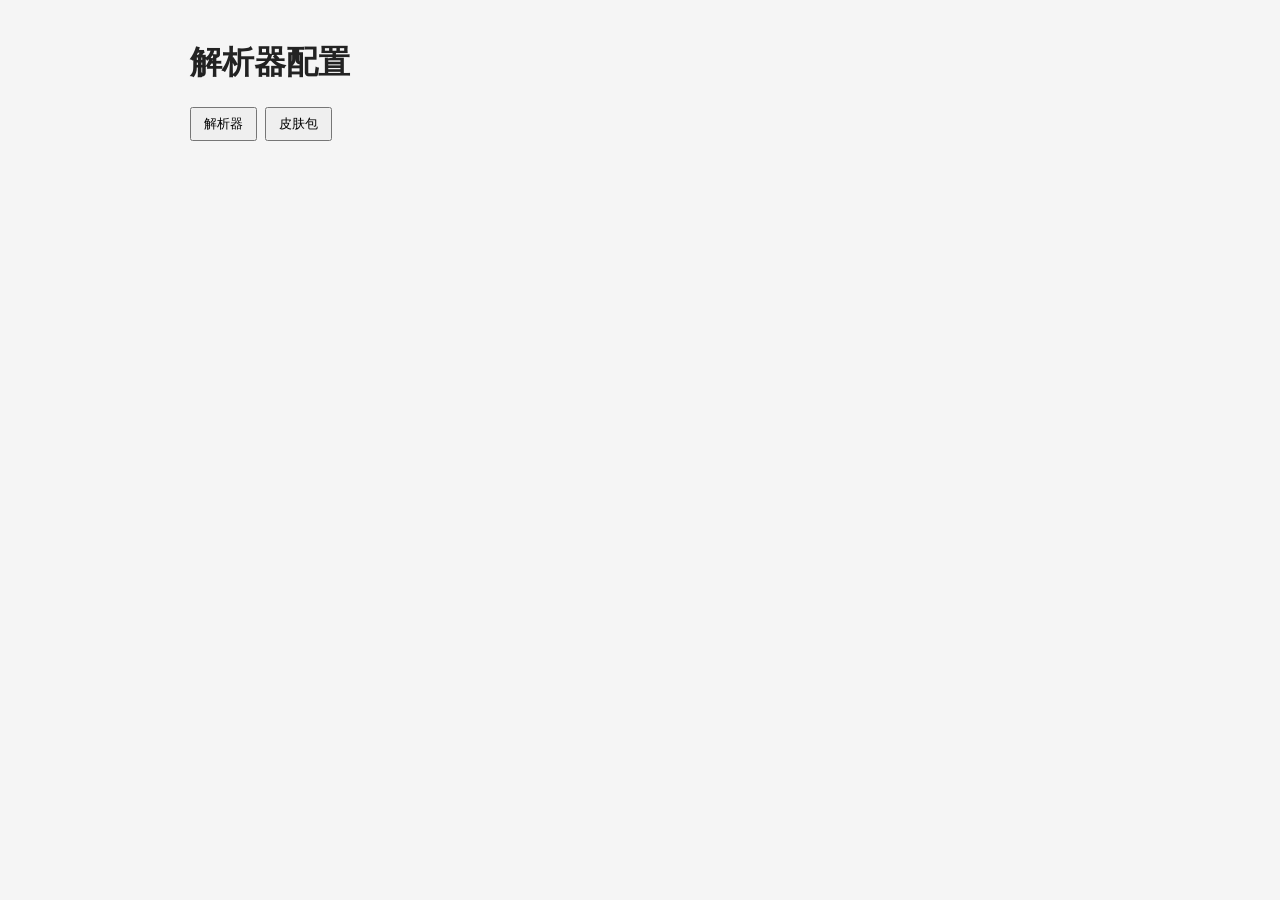
==== pages/parser-settings/index.html @ 2f248482 "🎨 重写插件解析器注册逻辑，所有解析器后续需要重写" ====
<!doctype html>
<html lang="zh-CN">
  <head>
    <meta charset="utf-8" />
    <meta name="viewport" content="width=device-width, initial-scale=1" />
    <title>解析器配置</title>
    <link rel="stylesheet" href="./style.css" />
  </head>
  <body>
    <main>
      <h1>解析器配置</h1>
      <nav>
        <button data-tab="parsers">解析器</button>
        <button data-tab="skins">皮肤包</button>
      </nav>
      <section id="parsers-panel">
        <div id="parsers"></div>
      </section>
      <section id="skins-panel" hidden>
        <p id="skin-message"></p>
        <div id="skins"></div>
      </section>
      <pre id="status"></pre>
    </main>
    <script type="module" src="./app.js"></script>
  </body>
</html>
---- pages/parser-settings/style.css ----
:root {
  color-scheme: light dark;
  font-family: "Microsoft YaHei", sans-serif;
}

body {
  margin: 0;
  padding: 20px;
  background: #f5f5f5;
  color: #222;
}

main {
  max-width: 900px;
  margin: 0 auto;
}

nav {
  display: flex;
  gap: 8px;
  margin-bottom: 16px;
}

button {
  padding: 6px 12px;
  cursor: pointer;
}

.parser {
  margin-bottom: 12px;
  padding: 12px;
  border: 1px solid #ccc;
  background: #fff;
}

.field {
  margin: 8px 0;
}

.field label {
  display: block;
  margin-bottom: 4px;
}

.field input[type="text"],
.field select {
  width: 100%;
  box-sizing: border-box;
}

#status {
  min-height: 1.2em;
  white-space: pre-wrap;
}

[data-theme="dark"] body {
  background: #1f1f1f;
  color: #eee;
}

[data-theme="dark"] .parser {
  background: #2b2b2b;
  border-color: #555;
}

[data-theme="dark"] {
  color-scheme: dark;
}
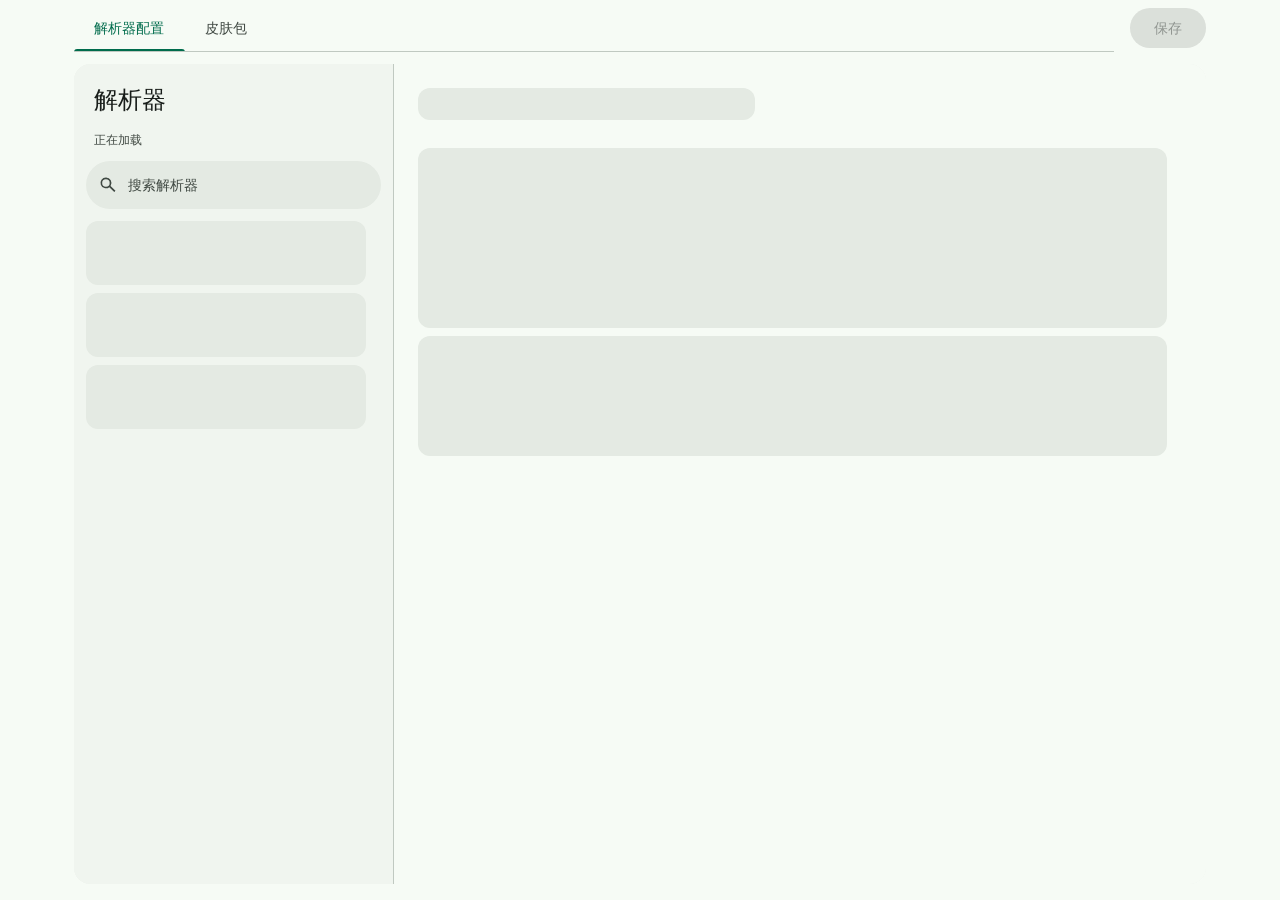
==== commit b201f98a: "✨ 新增三大音乐解析器、优化配置页面ui和ux、新增微博解析器" ====
--- a/pages/parser-settings/index.html
+++ b/pages/parser-settings/index.html
@@ -3,25 +3,165 @@
   <head>
     <meta charset="utf-8" />
     <meta name="viewport" content="width=device-width, initial-scale=1" />
-    <title>解析器配置</title>
+    <title>解析器设置</title>
     <link rel="stylesheet" href="./style.css" />
+    <script src="./app.js" defer></script>
   </head>
   <body>
-    <main>
-      <h1>解析器配置</h1>
-      <nav>
-        <button data-tab="parsers">解析器</button>
-        <button data-tab="skins">皮肤包</button>
-      </nav>
-      <section id="parsers-panel">
-        <div id="parsers"></div>
+    <main class="page">
+      <div class="page-bar">
+        <div class="primary-tabs" role="tablist" aria-label="设置分类">
+          <button
+            class="primary-tab is-active"
+            id="tab-parsers"
+            type="button"
+            role="tab"
+            aria-selected="true"
+            aria-controls="panel-parsers"
+            data-tab="parsers"
+          >
+            <span>解析器配置</span>
+          </button>
+          <button
+            class="primary-tab"
+            id="tab-skins"
+            type="button"
+            role="tab"
+            aria-selected="false"
+            aria-controls="panel-skins"
+            data-tab="skins"
+          >
+            <span>皮肤包</span>
+          </button>
+        </div>
+
+        <div class="bar-actions">
+          <span class="save-status" id="save-status" hidden></span>
+          <button
+            class="text-button"
+            id="discard-all"
+            type="button"
+            hidden
+          >
+            撤销更改
+          </button>
+          <button
+            class="filled-button"
+            id="save-all"
+            type="button"
+            disabled
+          >
+            保存
+          </button>
+        </div>
+      </div>
+
+      <section
+        class="tab-panel"
+        id="panel-parsers"
+        role="tabpanel"
+        aria-labelledby="tab-parsers"
+      >
+        <div class="list-detail" id="parser-layout">
+          <aside class="list-pane" aria-label="解析器列表">
+            <header class="pane-header">
+              <h1>解析器</h1>
+              <p id="parser-count">正在加载</p>
+            </header>
+
+            <label class="search-field" for="parser-search">
+              <svg viewBox="0 0 24 24" aria-hidden="true">
+                <path
+                  fill="currentColor"
+                  d="M9.5 3a6.5 6.5 0 1 0 4.06 11.58L19.5 20.5 21 19l-5.92-5.94A6.5 6.5 0 0 0 9.5 3Zm0 2a4.5 4.5 0 1 1 0 9 4.5 4.5 0 0 1 0-9Z"
+                />
+              </svg>
+              <input
+                id="parser-search"
+                type="search"
+                placeholder="搜索解析器"
+                autocomplete="off"
+              />
+            </label>
+
+            <div
+              class="parser-list"
+              id="parser-list"
+              role="listbox"
+              aria-label="选择解析器"
+            >
+              <div class="list-skeleton" aria-hidden="true">
+                <span></span>
+                <span></span>
+                <span></span>
+              </div>
+            </div>
+          </aside>
+
+          <section
+            class="detail-pane"
+            id="parser-detail"
+            aria-live="polite"
+            aria-busy="true"
+          >
+            <div class="detail-skeleton" aria-hidden="true">
+              <span></span>
+              <span></span>
+              <span></span>
+            </div>
+          </section>
+        </div>
       </section>
-      <section id="skins-panel" hidden>
-        <p id="skin-message"></p>
-        <div id="skins"></div>
+
+      <section
+        class="tab-panel"
+        id="panel-skins"
+        role="tabpanel"
+        aria-labelledby="tab-skins"
+        hidden
+      >
+        <div class="skin-panel">
+          <header class="content-header">
+            <h1>皮肤包</h1>
+            <p>选择用于描述卡片和消息展示的皮肤。</p>
+          </header>
+
+          <section class="skin-section" aria-labelledby="skin-current-title">
+            <h2 class="section-title" id="skin-current-title">可用皮肤</h2>
+            <div
+              class="skin-list"
+              id="skin-list"
+              role="radiogroup"
+              aria-label="可用皮肤"
+            ></div>
+          </section>
+
+          <div class="notice" id="skin-notice">
+            <svg viewBox="0 0 24 24" aria-hidden="true">
+              <path
+                fill="currentColor"
+                d="M11 7h2v2h-2V7Zm0 4h2v6h-2v-6Zm1-9a10 10 0 1 0 0 20 10 10 0 0 0 0-20Zm0 2a8 8 0 1 1 0 16 8 8 0 0 1 0-16Z"
+              />
+            </svg>
+            <div>
+              <p id="skin-message">正在读取皮肤设置...</p>
+              <p class="notice__secondary">
+                皮肤加载始终经过 Renderer 校验，页面不会直接指定模板路径。
+              </p>
+            </div>
+          </div>
+        </div>
       </section>
-      <pre id="status"></pre>
     </main>
-    <script type="module" src="./app.js"></script>
+
+    <div
+      class="snackbar"
+      id="snackbar"
+      role="status"
+      aria-live="polite"
+      aria-atomic="true"
+    >
+      <span id="snackbar-message"></span>
+    </div>
   </body>
 </html>
--- a/pages/parser-settings/style.css
+++ b/pages/parser-settings/style.css
@@ -1,68 +1,1637 @@
 :root {
-  color-scheme: light dark;
-  font-family: "Microsoft YaHei", sans-serif;
-}
-
-body {
-  margin: 0;
-  padding: 20px;
-  background: #f5f5f5;
-  color: #222;
-}
-
-main {
-  max-width: 900px;
-  margin: 0 auto;
-}
-
-nav {
-  display: flex;
-  gap: 8px;
-  margin-bottom: 16px;
-}
-
-button {
-  padding: 6px 12px;
-  cursor: pointer;
-}
-
-.parser {
-  margin-bottom: 12px;
-  padding: 12px;
-  border: 1px solid #ccc;
-  background: #fff;
-}
-
-.field {
-  margin: 8px 0;
-}
-
-.field label {
-  display: block;
-  margin-bottom: 4px;
-}
-
-.field input[type="text"],
-.field select {
-  width: 100%;
-  box-sizing: border-box;
-}
-
-#status {
-  min-height: 1.2em;
-  white-space: pre-wrap;
-}
-
-[data-theme="dark"] body {
-  background: #1f1f1f;
-  color: #eee;
-}
-
-[data-theme="dark"] .parser {
-  background: #2b2b2b;
-  border-color: #555;
+  color-scheme: light;
+  --md-sys-color-primary: #006c4c;
+  --md-sys-color-on-primary: #ffffff;
+  --md-sys-color-primary-container: #89f8c1;
+  --md-sys-color-on-primary-container: #002114;
+  --md-sys-color-secondary: #4d6358;
+  --md-sys-color-on-secondary: #ffffff;
+  --md-sys-color-secondary-container: #d0e8da;
+  --md-sys-color-on-secondary-container: #0a1f17;
+  --md-sys-color-tertiary: #3e6374;
+  --md-sys-color-on-tertiary: #ffffff;
+  --md-sys-color-tertiary-container: #c1e8fc;
+  --md-sys-color-on-tertiary-container: #001f2a;
+  --md-sys-color-error: #ba1a1a;
+  --md-sys-color-on-error: #ffffff;
+  --md-sys-color-error-container: #ffdad6;
+  --md-sys-color-on-error-container: #410002;
+  --md-sys-color-surface: #f6fbf5;
+  --md-sys-color-on-surface: #181d1a;
+  --md-sys-color-surface-variant: #dce5dd;
+  --md-sys-color-on-surface-variant: #404943;
+  --md-sys-color-outline: #707972;
+  --md-sys-color-outline-variant: #c0c9c1;
+  --md-sys-color-shadow: #000000;
+  --md-sys-color-scrim: #000000;
+  --md-sys-color-inverse-surface: #2d322f;
+  --md-sys-color-inverse-on-surface: #eef2ed;
+  --md-sys-color-inverse-primary: #6ddba6;
+  --md-sys-color-surface-container-lowest: #ffffff;
+  --md-sys-color-surface-container-low: #f0f5ef;
+  --md-sys-color-surface-container: #eaf0e9;
+  --md-sys-color-surface-container-high: #e4eae3;
+  --md-sys-color-surface-container-highest: #dee4dd;
+  --md-sys-color-surface-dim: #d6dbd6;
+  --md-sys-color-surface-bright: #f6fbf5;
+  --md-sys-color-on-surface-emphasis: #181d1a;
+  --md-sys-color-on-surface-muted: #404943;
+  --md-sys-color-success: #006c4c;
+  --md-sys-color-success-container: #c8f5dc;
+  --md-sys-color-on-success-container: #002114;
+  --md-sys-color-warning: #7c5800;
+  --md-sys-color-warning-container: #ffdf9b;
+  --md-sys-color-on-warning-container: #261a00;
+  --md-sys-shape-corner-none: 0;
+  --md-sys-shape-corner-extra-small: 4px;
+  --md-sys-shape-corner-small: 8px;
+  --md-sys-shape-corner-medium: 12px;
+  --md-sys-shape-corner-large: 16px;
+  --md-sys-shape-corner-extra-large: 28px;
+  --md-sys-shape-corner-full: 9999px;
+  --md-sys-state-hover-opacity: 0.08;
+  --md-sys-state-focus-opacity: 0.12;
+  --md-sys-state-pressed-opacity: 0.12;
+  --md-sys-state-dragged-opacity: 0.16;
+  --md-sys-elevation-level0: none;
+  --md-sys-elevation-level1:
+    0 1px 2px rgb(0 0 0 / 0.3), 0 1px 3px 1px rgb(0 0 0 / 0.15);
+  --md-sys-elevation-level2:
+    0 1px 2px rgb(0 0 0 / 0.3), 0 2px 6px 2px rgb(0 0 0 / 0.15);
+  --md-sys-elevation-level3:
+    0 4px 8px 3px rgb(0 0 0 / 0.15), 0 1px 3px rgb(0 0 0 / 0.3);
+  --md-sys-elevation-level4:
+    0 6px 10px 4px rgb(0 0 0 / 0.15), 0 2px 3px rgb(0 0 0 / 0.3);
+  --md-sys-motion-easing-standard: cubic-bezier(0.2, 0, 0, 1);
+  --md-sys-motion-easing-emphasized: cubic-bezier(0.2, 0, 0, 1);
+  --md-sys-motion-duration-short2: 100ms;
+  --md-sys-motion-duration-short4: 200ms;
+  --md-sys-motion-duration-medium2: 300ms;
+  --md-sys-motion-duration-medium4: 400ms;
+  --md-sys-motion-duration-long2: 500ms;
+  --md-ref-typeface-plain:
+    "MiSans", "HarmonyOS Sans SC", "Noto Sans SC", "Source Han Sans SC",
+    "Microsoft YaHei", sans-serif;
+  --md-ref-typeface-brand:
+    "MiSans", "HarmonyOS Sans SC", "Noto Sans SC", "Source Han Sans SC",
+    "Microsoft YaHei", sans-serif;
 }
 
 [data-theme="dark"] {
   color-scheme: dark;
-}
+  --md-sys-color-primary: #6ddba6;
+  --md-sys-color-on-primary: #003825;
+  --md-sys-color-primary-container: #005138;
+  --md-sys-color-on-primary-container: #89f8c1;
+  --md-sys-color-secondary: #b4ccbf;
+  --md-sys-color-on-secondary: #20352b;
+  --md-sys-color-secondary-container: #364b40;
+  --md-sys-color-on-secondary-container: #d0e8da;
+  --md-sys-color-tertiary: #a5ccdf;
+  --md-sys-color-on-tertiary: #073543;
+  --md-sys-color-tertiary-container: #244c5c;
+  --md-sys-color-on-tertiary-container: #c1e8fc;
+  --md-sys-color-error: #ffb4ab;
+  --md-sys-color-on-error: #690005;
+  --md-sys-color-error-container: #93000a;
+  --md-sys-color-on-error-container: #ffdad6;
+  --md-sys-color-surface: #101512;
+  --md-sys-color-on-surface: #dfe4df;
+  --md-sys-color-surface-variant: #404943;
+  --md-sys-color-on-surface-variant: #c0c9c1;
+  --md-sys-color-outline: #8a938c;
+  --md-sys-color-outline-variant: #404943;
+  --md-sys-color-inverse-surface: #dfe4df;
+  --md-sys-color-inverse-on-surface: #2d322f;
+  --md-sys-color-inverse-primary: #006c4c;
+  --md-sys-color-surface-container-lowest: #0b0f0c;
+  --md-sys-color-surface-container-low: #181d1a;
+  --md-sys-color-surface-container: #1c211e;
+  --md-sys-color-surface-container-high: #262b28;
+  --md-sys-color-surface-container-highest: #313633;
+  --md-sys-color-surface-dim: #101512;
+  --md-sys-color-surface-bright: #363b38;
+  --md-sys-color-on-surface-emphasis: #dfe4df;
+  --md-sys-color-on-surface-muted: #c0c9c1;
+  --md-sys-color-success: #6ddba6;
+  --md-sys-color-success-container: #005138;
+  --md-sys-color-on-success-container: #89f8c1;
+  --md-sys-color-warning: #eec200;
+  --md-sys-color-warning-container: #5b4300;
+  --md-sys-color-on-warning-container: #ffdf9b;
+}
+
+* {
+  box-sizing: border-box;
+}
+
+html {
+  min-width: 320px;
+  height: 100%;
+  overflow: hidden;
+  background: var(--md-sys-color-surface);
+}
+
+body {
+  height: 100%;
+  margin: 0;
+  overflow: hidden;
+  background: var(--md-sys-color-surface);
+  color: var(--md-sys-color-on-surface);
+  font-family: var(--md-ref-typeface-plain);
+  font-size: 1rem;
+  line-height: 1.5;
+  -webkit-font-smoothing: antialiased;
+  text-rendering: optimizeLegibility;
+}
+
+button,
+input,
+select,
+textarea {
+  color: inherit;
+  font: inherit;
+}
+
+button {
+  border: 0;
+  cursor: pointer;
+}
+
+button:disabled {
+  cursor: not-allowed;
+}
+
+button:focus-visible,
+input:focus-visible,
+select:focus-visible,
+textarea:focus-visible,
+[tabindex]:focus-visible {
+  outline: 3px solid var(--md-sys-color-primary);
+  outline-offset: 2px;
+}
+
+svg {
+  display: block;
+  width: 24px;
+  height: 24px;
+}
+
+[hidden] {
+  display: none !important;
+}
+
+.page {
+  display: flex;
+  width: min(1180px, 100%);
+  height: 100%;
+  margin: 0 auto;
+  padding: 0 24px 16px;
+  flex-direction: column;
+}
+
+.page-bar {
+  display: flex;
+  min-height: 56px;
+  gap: 16px;
+  align-items: center;
+  justify-content: space-between;
+}
+
+.primary-tabs {
+  display: flex;
+  height: 48px;
+  min-width: 0;
+  flex: 1;
+  overflow-x: auto;
+  border-bottom: 1px solid var(--md-sys-color-outline-variant);
+  scrollbar-width: none;
+}
+
+.primary-tabs::-webkit-scrollbar {
+  display: none;
+}
+
+.primary-tab {
+  position: relative;
+  min-width: max-content;
+  height: 48px;
+  padding: 0 20px;
+  background: transparent;
+  color: var(--md-sys-color-on-surface-variant);
+  font-size: 0.875rem;
+  font-weight: 500;
+  letter-spacing: 0.00625rem;
+  transition:
+    color var(--md-sys-motion-duration-short4)
+      var(--md-sys-motion-easing-standard),
+    background-color var(--md-sys-motion-duration-short4)
+      var(--md-sys-motion-easing-standard);
+}
+
+.primary-tab::after {
+  position: absolute;
+  right: 0;
+  bottom: 0;
+  left: 0;
+  height: 3px;
+  border-radius: 3px 3px 0 0;
+  background: transparent;
+  content: "";
+  transition: background-color var(--md-sys-motion-duration-short4)
+    var(--md-sys-motion-easing-standard);
+}
+
+.primary-tab:hover {
+  background: color-mix(
+    in srgb,
+    var(--md-sys-color-on-surface) 8%,
+    transparent
+  );
+}
+
+.primary-tab.is-active {
+  color: var(--md-sys-color-primary);
+}
+
+.primary-tab.is-active::after {
+  background: var(--md-sys-color-primary);
+}
+
+.primary-tab:active {
+  background: color-mix(
+    in srgb,
+    var(--md-sys-color-on-surface) 12%,
+    transparent
+  );
+}
+
+.tab-panel:not([hidden]) {
+  animation: panel-in var(--md-sys-motion-duration-medium2)
+    var(--md-sys-motion-easing-emphasized) both;
+}
+
+.tab-panel {
+  min-height: 0;
+  padding-top: 8px;
+  flex: 1;
+  overflow: hidden;
+}
+
+.bar-actions {
+  display: flex;
+  min-width: 0;
+  gap: 4px;
+  align-items: center;
+}
+
+.save-status {
+  margin-right: 8px;
+  color: var(--md-sys-color-on-surface-variant);
+  font-size: 0.75rem;
+  white-space: nowrap;
+}
+
+.save-status.is-dirty {
+  color: var(--md-sys-color-primary);
+}
+
+.list-detail {
+  display: grid;
+  height: 100%;
+  min-height: 0;
+  overflow: hidden;
+  border-radius: var(--md-sys-shape-corner-large);
+  background: var(--md-sys-color-surface-container-low);
+  grid-template-columns: 320px minmax(0, 1fr);
+}
+
+.list-pane {
+  display: flex;
+  min-height: 0;
+  max-height: none;
+  padding: 20px 12px 12px;
+  flex-direction: column;
+  border-right: 1px solid var(--md-sys-color-outline-variant);
+  background: var(--md-sys-color-surface-container-low);
+}
+
+.pane-header {
+  display: flex;
+  min-height: 48px;
+  gap: 12px;
+  align-items: flex-start;
+  flex-direction: column;
+  justify-content: flex-start;
+  padding: 0 8px 8px;
+}
+
+.pane-header h1,
+.content-header h1 {
+  margin: 0;
+  font-size: 1.5rem;
+  font-weight: 400;
+  letter-spacing: 0;
+  line-height: 1.35;
+}
+
+.pane-header p,
+.content-header p {
+  margin: 4px 0 0;
+  color: var(--md-sys-color-on-surface-variant);
+  font-size: 0.75rem;
+  line-height: 1.4;
+}
+
+.icon-button {
+  display: inline-grid;
+  width: 40px;
+  height: 40px;
+  flex: 0 0 auto;
+  border-radius: var(--md-sys-shape-corner-full);
+  background: transparent;
+  color: var(--md-sys-color-on-surface-variant);
+  transition:
+    background-color var(--md-sys-motion-duration-short4)
+      var(--md-sys-motion-easing-standard),
+    color var(--md-sys-motion-duration-short4)
+      var(--md-sys-motion-easing-standard);
+  place-items: center;
+}
+
+.icon-button:hover {
+  background: color-mix(
+    in srgb,
+    var(--md-sys-color-on-surface) 8%,
+    transparent
+  );
+  color: var(--md-sys-color-on-surface);
+}
+
+.icon-button svg {
+  width: 20px;
+  height: 20px;
+}
+
+.search-field {
+  display: flex;
+  min-height: 48px;
+  gap: 8px;
+  align-items: center;
+  margin: 4px 0 12px;
+  padding: 0 12px;
+  border-radius: var(--md-sys-shape-corner-full);
+  background: var(--md-sys-color-surface-container-high);
+  color: var(--md-sys-color-on-surface-variant);
+  transition: background-color var(--md-sys-motion-duration-short4)
+    var(--md-sys-motion-easing-standard);
+}
+
+.search-field:focus-within {
+  background: var(--md-sys-color-surface-container-highest);
+}
+
+.search-field svg {
+  width: 20px;
+  height: 20px;
+  flex: 0 0 auto;
+}
+
+.search-field input {
+  width: 100%;
+  min-width: 0;
+  border: 0;
+  outline: 0;
+  background: transparent;
+  color: var(--md-sys-color-on-surface);
+  font-size: 0.875rem;
+}
+
+.search-field input::placeholder {
+  color: var(--md-sys-color-on-surface-variant);
+}
+
+.parser-list {
+  display: flex;
+  min-height: 0;
+  margin: 0 -4px;
+  padding: 0 4px 4px;
+  flex: 1;
+  flex-direction: column;
+  gap: 2px;
+  overflow-y: auto;
+}
+
+.parser-list {
+  scroll-behavior: smooth;
+  scrollbar-gutter: stable;
+}
+
+.parser-item {
+  position: relative;
+  display: grid;
+  width: 100%;
+  min-height: 56px;
+  padding: 6px 12px;
+  border-radius: var(--md-sys-shape-corner-full);
+  background: transparent;
+  color: var(--md-sys-color-on-surface);
+  text-align: left;
+  transition:
+    background-color var(--md-sys-motion-duration-short4)
+      var(--md-sys-motion-easing-standard),
+    color var(--md-sys-motion-duration-short4)
+      var(--md-sys-motion-easing-standard),
+    transform var(--md-sys-motion-duration-short2)
+      var(--md-sys-motion-easing-standard);
+  grid-template-columns: minmax(0, 1fr) auto;
+  gap: 12px;
+  align-items: center;
+}
+
+.parser-item:hover {
+  background: color-mix(
+    in srgb,
+    var(--md-sys-color-on-surface) 8%,
+    transparent
+  );
+}
+
+.parser-item:active {
+  transform: scale(0.985);
+}
+
+.parser-item[aria-selected="true"] {
+  background: var(--md-sys-color-secondary-container);
+  color: var(--md-sys-color-on-secondary-container);
+}
+
+.parser-item.is-entering {
+  animation: list-item-in var(--md-sys-motion-duration-medium2)
+    var(--md-sys-motion-easing-emphasized) both;
+  animation-delay: calc(var(--item-index, 0) * 24ms);
+}
+
+.parser-copy {
+  display: flex;
+  min-width: 0;
+  flex-direction: column;
+  gap: 2px;
+}
+
+.parser-name-line {
+  display: flex;
+  min-width: 0;
+  gap: 8px;
+  align-items: center;
+}
+
+.parser-state-dot {
+  width: 8px;
+  height: 8px;
+  flex: 0 0 auto;
+  border-radius: 50%;
+  transition:
+    background-color var(--md-sys-motion-duration-medium2)
+      var(--md-sys-motion-easing-standard),
+    box-shadow var(--md-sys-motion-duration-medium2)
+      var(--md-sys-motion-easing-standard),
+    transform var(--md-sys-motion-duration-medium2)
+      var(--md-sys-motion-easing-emphasized);
+}
+
+.parser-state-dot.is-enabled {
+  background: var(--md-sys-color-primary);
+  box-shadow: 0 0 0 3px
+    color-mix(in srgb, var(--md-sys-color-primary) 14%, transparent);
+}
+
+.parser-state-dot.is-disabled {
+  background: var(--md-sys-color-outline);
+  box-shadow: 0 0 0 3px
+    color-mix(in srgb, var(--md-sys-color-outline) 12%, transparent);
+}
+
+.parser-item:hover .parser-state-dot {
+  transform: scale(1.12);
+}
+
+.parser-name {
+  overflow: hidden;
+  font-size: 0.875rem;
+  font-weight: 500;
+  letter-spacing: 0.00625rem;
+  text-overflow: ellipsis;
+  white-space: nowrap;
+}
+
+.draft-badge {
+  width: 8px;
+  height: 8px;
+  border-radius: 50%;
+  background: var(--md-sys-color-warning);
+  box-shadow: 0 0 0 3px
+    color-mix(in srgb, var(--md-sys-color-warning) 14%, transparent);
+}
+
+.empty-state {
+  margin: auto;
+  padding: 32px 16px;
+  color: var(--md-sys-color-on-surface-variant);
+  font-size: 0.875rem;
+  line-height: 1.6;
+  text-align: center;
+}
+
+.list-skeleton,
+.detail-skeleton {
+  display: flex;
+  flex-direction: column;
+  gap: 8px;
+}
+
+.list-skeleton span,
+.detail-skeleton span {
+  border-radius: var(--md-sys-shape-corner-medium);
+  background: var(--md-sys-color-surface-container-high);
+  animation: pulse 1.2s var(--md-sys-motion-easing-standard) infinite;
+}
+
+.list-skeleton span {
+  height: 64px;
+}
+
+.detail-pane {
+  height: 100%;
+  min-width: 0;
+  overflow-y: auto;
+  overscroll-behavior: contain;
+  background: var(--md-sys-color-surface);
+  scrollbar-gutter: stable;
+}
+
+.detail-pane.has-open-select {
+  overflow: clip;
+  scrollbar-gutter: auto;
+}
+
+.detail-shell.is-entering {
+  animation: detail-in var(--md-sys-motion-duration-medium4)
+    var(--md-sys-motion-easing-emphasized) both;
+}
+
+.detail-skeleton {
+  padding: 24px;
+}
+
+.detail-skeleton span:nth-child(1) {
+  width: 45%;
+  height: 32px;
+}
+
+.detail-skeleton span:nth-child(2) {
+  height: 180px;
+  margin-top: 20px;
+}
+
+.detail-skeleton span:nth-child(3) {
+  height: 120px;
+}
+
+.detail-header {
+  padding: 20px 24px 8px;
+}
+
+.detail-title-row {
+  display: flex;
+  gap: 16px;
+  align-items: center;
+}
+
+.back-button {
+  display: none;
+}
+
+.detail-heading {
+  min-width: 0;
+  flex: 1;
+}
+
+.detail-heading h1 {
+  margin: 0;
+  font-size: 1.75rem;
+  font-weight: 400;
+  letter-spacing: 0;
+  line-height: 1.3;
+}
+
+.detail-heading p {
+  margin: 4px 0 0;
+  color: var(--md-sys-color-on-surface-variant);
+  font-size: 0.75rem;
+  line-height: 1.4;
+}
+
+.status-chip {
+  display: inline-flex;
+  min-height: 32px;
+  align-items: center;
+  padding: 0 12px;
+  border-radius: var(--md-sys-shape-corner-small);
+  background: var(--md-sys-color-surface-container-high);
+  color: var(--md-sys-color-on-surface-variant);
+  font-size: 0.75rem;
+  font-weight: 500;
+  letter-spacing: 0.025rem;
+  white-space: nowrap;
+}
+
+.status-chip--enabled {
+  background: var(--md-sys-color-success-container);
+  color: var(--md-sys-color-on-success-container);
+}
+
+.enabled-row {
+  display: flex;
+  min-height: 64px;
+  gap: 16px;
+  align-items: center;
+  justify-content: space-between;
+  margin: 16px 0 8px;
+  padding: 12px 16px;
+  border-radius: var(--md-sys-shape-corner-medium);
+  background: var(--md-sys-color-surface-container-low);
+}
+
+.enabled-copy strong {
+  display: block;
+  font-size: 0.875rem;
+  font-weight: 500;
+  line-height: 1.5;
+}
+
+.enabled-copy span {
+  display: block;
+  margin-top: 2px;
+  color: var(--md-sys-color-on-surface-variant);
+  font-size: 0.75rem;
+  line-height: 1.4;
+}
+
+.detail-body {
+  padding: 8px 24px 24px;
+}
+
+.field-section {
+  border-top: 1px solid var(--md-sys-color-outline-variant);
+}
+
+.field-section:first-child {
+  border-top: 0;
+}
+
+.field-section__header {
+  padding: 20px 0 8px;
+}
+
+.field-section__header h2 {
+  margin: 0;
+  color: var(--md-sys-color-primary);
+  font-size: 0.75rem;
+  font-weight: 500;
+  letter-spacing: 0.03125rem;
+  line-height: 1.5;
+}
+
+.field-section__header p {
+  margin: 4px 0 0;
+  color: var(--md-sys-color-on-surface-variant);
+  font-size: 0.75rem;
+  line-height: 1.5;
+}
+
+.setting-row {
+  padding: 14px 0;
+}
+
+.setting-row + .setting-row {
+  border-top: 1px solid var(--md-sys-color-outline-variant);
+}
+
+.setting-row--switch {
+  display: flex;
+  min-height: 64px;
+  gap: 20px;
+  align-items: center;
+  justify-content: space-between;
+}
+
+.setting-copy {
+  min-width: 0;
+  flex: 1;
+}
+
+.setting-label {
+  display: block;
+  color: var(--md-sys-color-on-surface);
+  font-size: 0.875rem;
+  font-weight: 500;
+  letter-spacing: 0.00625rem;
+  line-height: 1.5;
+}
+
+.setting-hint {
+  margin: 2px 0 0;
+  color: var(--md-sys-color-on-surface-variant);
+  font-size: 0.75rem;
+  letter-spacing: 0.025rem;
+  line-height: 1.5;
+}
+
+.setting-control {
+  margin-top: 10px;
+}
+
+.filled-field {
+  position: relative;
+  display: block;
+  height: 56px;
+  overflow: hidden;
+  border-radius: var(--md-sys-shape-corner-extra-small)
+    var(--md-sys-shape-corner-extra-small) 0 0;
+  background: var(--md-sys-color-surface-container-highest);
+}
+
+.filled-field::after {
+  position: absolute;
+  right: 0;
+  bottom: 0;
+  left: 0;
+  height: 1px;
+  background: var(--md-sys-color-on-surface-variant);
+  content: "";
+  transition:
+    height var(--md-sys-motion-duration-short4)
+      var(--md-sys-motion-easing-standard),
+    background-color var(--md-sys-motion-duration-short4)
+      var(--md-sys-motion-easing-standard);
+}
+
+.filled-field:focus-within::after {
+  height: 2px;
+  background: var(--md-sys-color-primary);
+}
+
+.filled-field input {
+  width: 100%;
+  height: 100%;
+  padding: 20px 16px 6px;
+  border: 0;
+  outline: 0;
+  background: transparent;
+  color: var(--md-sys-color-on-surface);
+  font-size: 1rem;
+  letter-spacing: 0.03125rem;
+}
+
+.filled-field label {
+  position: absolute;
+  z-index: 1;
+  top: 8px;
+  left: 16px;
+  color: var(--md-sys-color-on-surface-variant);
+  font-size: 0.75rem;
+  line-height: 1.3;
+  pointer-events: none;
+}
+
+.select-arrow {
+  position: absolute;
+  top: 50%;
+  right: 16px;
+  width: 20px;
+  height: 20px;
+  color: var(--md-sys-color-on-surface-variant);
+  pointer-events: none;
+  transform: translateY(-50%);
+}
+
+.filled-select {
+  position: relative;
+  display: block;
+}
+
+.filled-select.is-open {
+  z-index: 20;
+}
+
+.select-trigger {
+  position: relative;
+  display: block;
+  width: 100%;
+  height: 56px;
+  padding: 20px 56px 6px 16px;
+  border-radius: var(--md-sys-shape-corner-extra-small)
+    var(--md-sys-shape-corner-extra-small) 0 0;
+  background: var(--md-sys-color-surface-container-highest);
+  color: inherit;
+  text-align: left;
+  transition: background-color var(--md-sys-motion-duration-short4)
+    var(--md-sys-motion-easing-standard);
+}
+
+.select-trigger:hover {
+  background: color-mix(
+    in srgb,
+    var(--md-sys-color-on-surface) 4%,
+    var(--md-sys-color-surface-container-highest)
+  );
+}
+
+.select-trigger:active {
+  background: color-mix(
+    in srgb,
+    var(--md-sys-color-on-surface) 8%,
+    var(--md-sys-color-surface-container-highest)
+  );
+}
+
+.select-trigger::after {
+  position: absolute;
+  right: 0;
+  bottom: 0;
+  left: 0;
+  height: 1px;
+  background: var(--md-sys-color-on-surface-variant);
+  content: "";
+  transition:
+    height var(--md-sys-motion-duration-short4)
+      var(--md-sys-motion-easing-standard),
+    background-color var(--md-sys-motion-duration-short4)
+      var(--md-sys-motion-easing-standard);
+}
+
+.filled-select.is-open .select-trigger::after,
+.select-trigger:focus-visible::after {
+  height: 2px;
+  background: var(--md-sys-color-primary);
+}
+
+.select-label {
+  position: absolute;
+  top: 8px;
+  left: 16px;
+  color: var(--md-sys-color-on-surface-variant);
+  font-size: 0.75rem;
+  line-height: 1.3;
+}
+
+.select-value {
+  display: block;
+  overflow: hidden;
+  font-size: 1rem;
+  letter-spacing: 0.03125rem;
+  line-height: 1.5;
+  text-overflow: ellipsis;
+  white-space: nowrap;
+}
+
+.select-menu {
+  position: absolute;
+  z-index: 50;
+  top: calc(100% + 4px);
+  right: 0;
+  left: 0;
+  min-width: 180px;
+  max-height: min(360px, calc(100vh - 32px));
+  padding: 8px 0;
+  overflow-y: auto;
+  border-radius: var(--md-sys-shape-corner-small);
+  background: var(--md-sys-color-surface-container-highest);
+  box-shadow: var(--md-sys-elevation-level2);
+  color: var(--md-sys-color-on-surface);
+  transform-origin: top left;
+  animation: menu-in var(--md-sys-motion-duration-short4)
+    var(--md-sys-motion-easing-standard);
+}
+
+.select-menu.is-above {
+  top: auto;
+  bottom: calc(100% + 4px);
+  transform-origin: bottom left;
+}
+
+.select-option {
+  display: flex;
+  min-height: 48px;
+  width: 100%;
+  gap: 12px;
+  align-items: center;
+  justify-content: space-between;
+  padding: 0 16px;
+  background: transparent;
+  color: inherit;
+  font-size: 0.875rem;
+  text-align: left;
+}
+
+.select-option:hover,
+.select-option:focus-visible {
+  background: color-mix(
+    in srgb,
+    var(--md-sys-color-on-surface) 8%,
+    transparent
+  );
+  outline: none;
+}
+
+.select-option__check {
+  width: 18px;
+  height: 18px;
+  flex: 0 0 auto;
+  color: var(--md-sys-color-primary);
+  opacity: 0;
+}
+
+.select-option__check svg {
+  width: 18px;
+  height: 18px;
+}
+
+.select-option[aria-selected="true"] .select-option__check {
+  opacity: 1;
+}
+
+.filled-textarea {
+  display: block;
+  overflow: hidden;
+  border-radius: var(--md-sys-shape-corner-extra-small)
+    var(--md-sys-shape-corner-extra-small) 0 0;
+  background: var(--md-sys-color-surface-container-highest);
+}
+
+.filled-textarea__inner {
+  position: relative;
+  padding-top: 24px;
+}
+
+.filled-textarea__inner::after {
+  position: absolute;
+  right: 0;
+  bottom: 0;
+  left: 0;
+  height: 1px;
+  background: var(--md-sys-color-on-surface-variant);
+  content: "";
+  transition:
+    height var(--md-sys-motion-duration-short4)
+      var(--md-sys-motion-easing-standard),
+    background-color var(--md-sys-motion-duration-short4)
+      var(--md-sys-motion-easing-standard);
+}
+
+.filled-textarea:focus-within .filled-textarea__inner::after {
+  height: 2px;
+  background: var(--md-sys-color-primary);
+}
+
+.filled-textarea label {
+  position: absolute;
+  z-index: 1;
+  top: 8px;
+  left: 16px;
+  color: var(--md-sys-color-on-surface-variant);
+  font-size: 0.75rem;
+  line-height: 1.3;
+  pointer-events: none;
+}
+
+.filled-textarea textarea {
+  display: block;
+  width: 100%;
+  min-height: 88px;
+  padding: 0 16px 12px;
+  border: 0;
+  outline: 0;
+  background: transparent;
+  color: var(--md-sys-color-on-surface);
+  font-family: var(--md-ref-typeface-plain);
+  font-size: 1rem;
+  line-height: 1.5;
+  resize: vertical;
+}
+
+.password-control {
+  position: relative;
+}
+
+.password-control .filled-field input {
+  padding-right: 56px;
+}
+
+.password-control .icon-button {
+  position: absolute;
+  z-index: 2;
+  top: 50%;
+  right: 8px;
+  width: 40px;
+  height: 40px;
+  transform: translateY(-50%);
+}
+
+.field-meta {
+  display: flex;
+  gap: 8px;
+  align-items: center;
+  justify-content: space-between;
+  margin-top: 6px;
+}
+
+.field-support {
+  margin: 4px 0 0;
+  color: var(--md-sys-color-on-surface-variant);
+  font-size: 0.75rem;
+  letter-spacing: 0.025rem;
+  line-height: 1.5;
+}
+
+.field-meta__hint {
+  margin: 0;
+  color: var(--md-sys-color-on-surface-variant);
+  font-size: 0.75rem;
+  line-height: 1.5;
+}
+
+.text-button {
+  min-height: 40px;
+  padding: 0 12px;
+  border-radius: var(--md-sys-shape-corner-full);
+  background: transparent;
+  color: var(--md-sys-color-primary);
+  font-size: 0.875rem;
+  font-weight: 500;
+  letter-spacing: 0.00625rem;
+  white-space: nowrap;
+  transition: background-color var(--md-sys-motion-duration-short4)
+    var(--md-sys-motion-easing-standard);
+}
+
+.text-button:hover {
+  background: color-mix(
+    in srgb,
+    var(--md-sys-color-primary) 8%,
+    transparent
+  );
+}
+
+.text-button:active {
+  background: color-mix(
+    in srgb,
+    var(--md-sys-color-primary) 12%,
+    transparent
+  );
+}
+
+.text-button--danger {
+  color: var(--md-sys-color-error);
+}
+
+.text-button--danger:hover {
+  background: color-mix(
+    in srgb,
+    var(--md-sys-color-error) 8%,
+    transparent
+  );
+}
+
+.filled-button {
+  min-height: 40px;
+  padding: 0 24px;
+  border-radius: var(--md-sys-shape-corner-full);
+  background: var(--md-sys-color-primary);
+  color: var(--md-sys-color-on-primary);
+  font-size: 0.875rem;
+  font-weight: 500;
+  letter-spacing: 0.00625rem;
+  transition:
+    background-color var(--md-sys-motion-duration-short4)
+      var(--md-sys-motion-easing-standard),
+    box-shadow var(--md-sys-motion-duration-short4)
+      var(--md-sys-motion-easing-standard),
+    transform var(--md-sys-motion-duration-short2)
+      var(--md-sys-motion-easing-standard);
+}
+
+.filled-button:hover:not(:disabled) {
+  box-shadow: var(--md-sys-elevation-level1);
+  background: color-mix(
+    in srgb,
+    var(--md-sys-color-primary) 92%,
+    var(--md-sys-color-on-primary)
+  );
+}
+
+.filled-button:active:not(:disabled) {
+  box-shadow: none;
+  transform: scale(0.98);
+}
+
+.filled-button:disabled {
+  background: color-mix(
+    in srgb,
+    var(--md-sys-color-on-surface) 12%,
+    transparent
+  );
+  color: color-mix(
+    in srgb,
+    var(--md-sys-color-on-surface) 38%,
+    transparent
+  );
+}
+
+.detail-shell {
+  display: flex;
+  min-height: 100%;
+  flex-direction: column;
+}
+
+.detail-body {
+  flex: 1;
+}
+
+.switch {
+  position: relative;
+  display: inline-flex;
+  width: 52px;
+  height: 32px;
+  flex: 0 0 auto;
+}
+
+.switch input {
+  position: absolute;
+  width: 100%;
+  height: 100%;
+  margin: 0;
+  opacity: 0;
+  cursor: pointer;
+}
+
+.switch-track {
+  position: absolute;
+  inset: 0;
+  border: 2px solid var(--md-sys-color-outline);
+  border-radius: var(--md-sys-shape-corner-full);
+  background: var(--md-sys-color-surface-container-highest);
+  pointer-events: none;
+  transition:
+    background-color var(--md-sys-motion-duration-short4)
+      var(--md-sys-motion-easing-standard),
+    border-color var(--md-sys-motion-duration-short4)
+      var(--md-sys-motion-easing-standard);
+}
+
+.switch-track::before {
+  position: absolute;
+  top: 50%;
+  left: 6px;
+  width: 16px;
+  height: 16px;
+  border-radius: 50%;
+  background: var(--md-sys-color-outline);
+  content: "";
+  transform: translateY(-50%);
+  transition:
+    left var(--md-sys-motion-duration-short4)
+      var(--md-sys-motion-easing-standard),
+    width var(--md-sys-motion-duration-short4)
+      var(--md-sys-motion-easing-standard),
+    height var(--md-sys-motion-duration-short4)
+      var(--md-sys-motion-easing-standard),
+    background-color var(--md-sys-motion-duration-short4)
+      var(--md-sys-motion-easing-standard);
+}
+
+.switch input:checked + .switch-track {
+  border-color: var(--md-sys-color-primary);
+  background: var(--md-sys-color-primary);
+}
+
+.switch input:active + .switch-track::before {
+  width: 24px;
+  height: 24px;
+}
+
+.switch input:checked:active + .switch-track::before {
+  left: 22px;
+}
+
+.switch input:checked + .switch-track::before {
+  left: 24px;
+  width: 20px;
+  height: 20px;
+  background: var(--md-sys-color-on-primary);
+}
+
+.switch input:focus-visible + .switch-track {
+  outline: 3px solid var(--md-sys-color-primary);
+  outline-offset: 2px;
+}
+
+.skin-panel {
+  height: 100%;
+  overflow-y: auto;
+  max-width: 840px;
+  margin: 0 auto;
+}
+
+.content-header {
+  padding: 20px 0 12px;
+}
+
+.skin-section {
+  margin-top: 12px;
+  border-radius: var(--md-sys-shape-corner-large);
+  background: var(--md-sys-color-surface-container-low);
+}
+
+.section-title {
+  margin: 0;
+  padding: 16px 20px 8px;
+  color: var(--md-sys-color-primary);
+  font-size: 0.75rem;
+  font-weight: 500;
+  letter-spacing: 0.03125rem;
+}
+
+.skin-list {
+  display: flex;
+  padding: 0 8px 8px;
+  flex-direction: column;
+}
+
+.skin-item {
+  display: grid;
+  min-height: 56px;
+  width: 100%;
+  padding: 8px 12px;
+  border-radius: var(--md-sys-shape-corner-medium);
+  background: transparent;
+  color: var(--md-sys-color-on-surface);
+  text-align: left;
+  grid-template-columns: minmax(0, 1fr) 24px;
+  gap: 12px;
+  align-items: center;
+}
+
+.skin-item:hover {
+  background: color-mix(
+    in srgb,
+    var(--md-sys-color-on-surface) 8%,
+    transparent
+  );
+}
+
+.skin-item[aria-checked="true"] {
+  background: var(--md-sys-color-secondary-container);
+  color: var(--md-sys-color-on-secondary-container);
+}
+
+.skin-copy {
+  display: flex;
+  flex-direction: column;
+  gap: 2px;
+}
+
+.skin-copy strong {
+  font-size: 0.875rem;
+  font-weight: 500;
+}
+
+.radio-indicator {
+  position: relative;
+  width: 20px;
+  height: 20px;
+  border: 2px solid var(--md-sys-color-on-surface-variant);
+  border-radius: 50%;
+}
+
+.skin-item[aria-checked="true"] .radio-indicator {
+  border-color: var(--md-sys-color-primary);
+}
+
+.skin-item[aria-checked="true"] .radio-indicator::after {
+  position: absolute;
+  inset: 4px;
+  border-radius: 50%;
+  background: var(--md-sys-color-primary);
+  content: "";
+}
+
+.notice {
+  display: flex;
+  gap: 12px;
+  align-items: flex-start;
+  margin-top: 12px;
+  padding: 16px;
+  border-radius: var(--md-sys-shape-corner-medium);
+  background: var(--md-sys-color-tertiary-container);
+  color: var(--md-sys-color-on-tertiary-container);
+}
+
+.notice svg {
+  width: 20px;
+  height: 20px;
+  flex: 0 0 auto;
+  margin-top: 2px;
+}
+
+.notice p {
+  margin: 0;
+  font-size: 0.875rem;
+  font-weight: 500;
+  line-height: 1.5;
+}
+
+.notice .notice__secondary {
+  margin-top: 4px;
+  font-size: 0.75rem;
+  font-weight: 400;
+  line-height: 1.5;
+}
+
+.snackbar {
+  position: fixed;
+  z-index: 30;
+  bottom: 24px;
+  left: 50%;
+  min-width: 280px;
+  max-width: min(560px, calc(100vw - 32px));
+  padding: 14px 16px;
+  border-radius: var(--md-sys-shape-corner-extra-small);
+  background: var(--md-sys-color-inverse-surface);
+  box-shadow: var(--md-sys-elevation-level3);
+  color: var(--md-sys-color-inverse-on-surface);
+  font-size: 0.875rem;
+  line-height: 1.4;
+  opacity: 0;
+  pointer-events: none;
+  transform: translate(-50%, 16px);
+  transition:
+    opacity var(--md-sys-motion-duration-short4)
+      var(--md-sys-motion-easing-standard),
+    transform var(--md-sys-motion-duration-medium2)
+      var(--md-sys-motion-easing-emphasized);
+}
+
+.snackbar.is-visible {
+  opacity: 1;
+  transform: translate(-50%, 0);
+}
+
+@keyframes pulse {
+  0%,
+  100% {
+    opacity: 0.55;
+  }
+  50% {
+    opacity: 1;
+  }
+}
+
+@keyframes menu-in {
+  from {
+    opacity: 0;
+    transform: translateY(-4px) scale(0.98);
+  }
+  to {
+    opacity: 1;
+    transform: none;
+  }
+}
+
+@keyframes list-item-in {
+  from {
+    opacity: 0;
+    transform: translateX(-10px);
+  }
+  to {
+    opacity: 1;
+    transform: none;
+  }
+}
+
+@keyframes detail-in {
+  from {
+    opacity: 0;
+    transform: translateY(8px);
+  }
+  to {
+    opacity: 1;
+    transform: none;
+  }
+}
+
+@keyframes panel-in {
+  from {
+    opacity: 0;
+    transform: translateY(4px);
+  }
+  to {
+    opacity: 1;
+    transform: none;
+  }
+}
+
+@media (max-width: 840px) {
+  .page {
+    padding: 0;
+  }
+
+  .page-bar {
+    min-height: 56px;
+    padding: 0 8px;
+  }
+
+  .primary-tabs {
+    padding: 0;
+  }
+
+  .primary-tab {
+    padding: 0 12px;
+  }
+
+  .save-status,
+  .bar-actions #discard-all {
+    display: none;
+  }
+
+  .tab-panel {
+    padding-top: 0;
+  }
+
+  .list-detail {
+    height: 100%;
+    min-height: 0;
+    border-radius: 0;
+    background: var(--md-sys-color-surface);
+    grid-template-columns: minmax(0, 1fr);
+  }
+
+  .list-pane {
+    min-height: 0;
+    max-height: none;
+    padding: 16px 12px 12px;
+    border-right: 0;
+    background: var(--md-sys-color-surface);
+  }
+
+  .parser-item {
+    min-height: 72px;
+  }
+
+  .detail-pane {
+    display: none;
+    height: 100%;
+    overflow-y: auto;
+  }
+
+  .list-detail.is-detail-open .list-pane {
+    display: none;
+  }
+
+  .list-detail.is-detail-open .detail-pane {
+    display: block;
+  }
+
+  .detail-header {
+    padding: 8px 12px;
+  }
+
+  .detail-title-row {
+    gap: 4px;
+  }
+
+  .back-button {
+    display: inline-grid;
+  }
+
+  .detail-heading h1 {
+    font-size: 1.375rem;
+  }
+
+  .detail-body {
+    padding: 8px 16px 24px;
+  }
+
+  .enabled-row {
+    margin: 8px 0 4px;
+  }
+
+}
+
+@media (max-width: 480px) {
+  .pane-header {
+    padding: 0 4px 8px;
+  }
+
+  .pane-header h1 {
+    font-size: 1.375rem;
+  }
+
+  .detail-heading p {
+    overflow: hidden;
+    text-overflow: ellipsis;
+    white-space: nowrap;
+  }
+
+  .status-chip {
+    display: none;
+  }
+
+}
+
+@media (max-height: 760px) and (min-width: 841px) {
+  .page-bar {
+    min-height: 48px;
+  }
+
+  .primary-tabs,
+  .primary-tab {
+    height: 44px;
+  }
+
+  .tab-panel {
+    padding-top: 4px;
+  }
+
+  .list-pane {
+    padding-top: 10px;
+  }
+
+  .pane-header {
+    min-height: 40px;
+  }
+
+  .pane-header h1 {
+    font-size: 1.25rem;
+  }
+
+  .search-field {
+    min-height: 40px;
+    margin-bottom: 4px;
+  }
+
+  .parser-item {
+    min-height: 48px;
+    padding-top: 2px;
+    padding-bottom: 2px;
+  }
+
+  .parser-name {
+    font-size: 0.8125rem;
+  }
+
+}
+
+@media (max-width: 840px) {
+  .page-bar {
+    min-height: 48px;
+  }
+
+  .primary-tabs,
+  .primary-tab {
+    height: 44px;
+  }
+
+  .primary-tab {
+    padding: 0 10px;
+    font-size: 0.8125rem;
+  }
+
+  .bar-actions {
+    gap: 2px;
+  }
+
+  .bar-actions .filled-button {
+    min-height: 36px;
+    padding: 0 16px;
+  }
+
+  .pane-header {
+    padding-top: 4px;
+  }
+
+  .list-pane {
+    padding-top: 8px;
+  }
+}
+
+@media (prefers-reduced-motion: reduce) {
+  *,
+  *::before,
+  *::after {
+    animation-duration: 0.01ms !important;
+    animation-iteration-count: 1 !important;
+    transition-duration: 0.01ms !important;
+  }
+}
